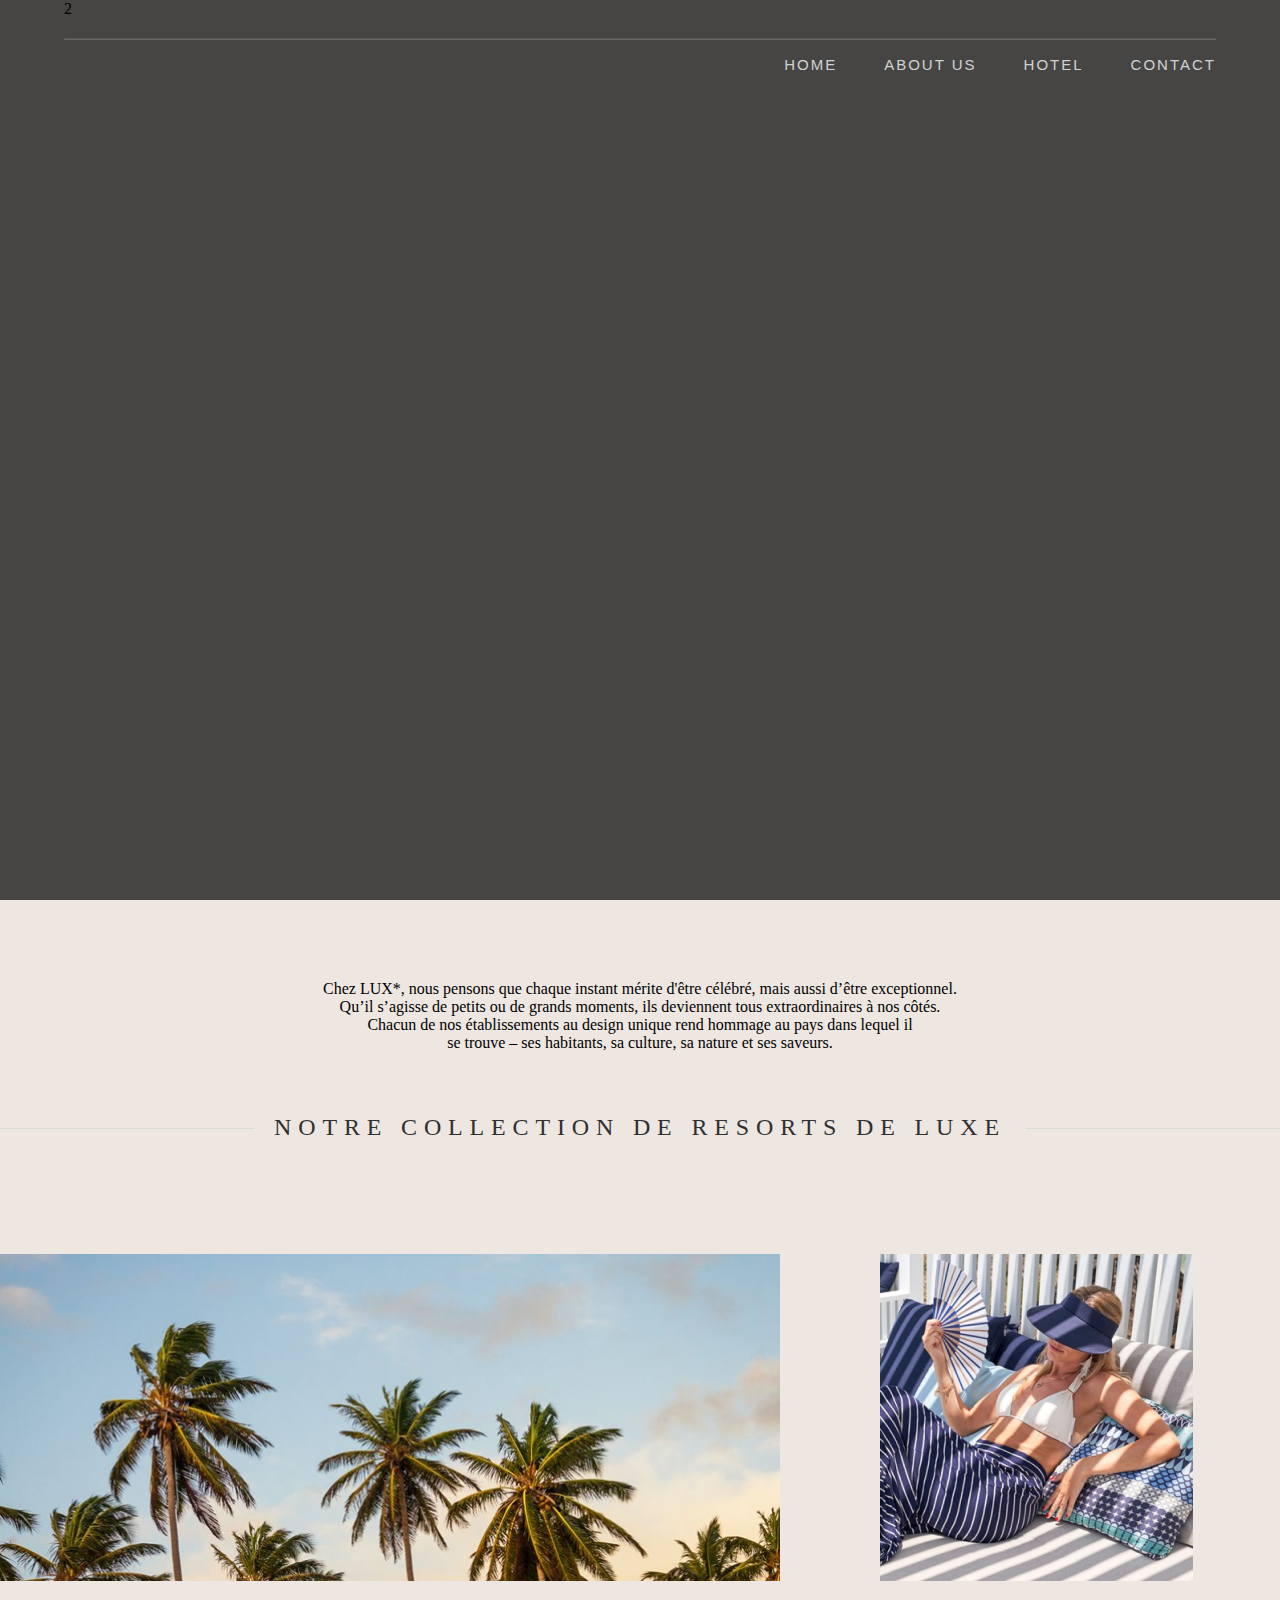
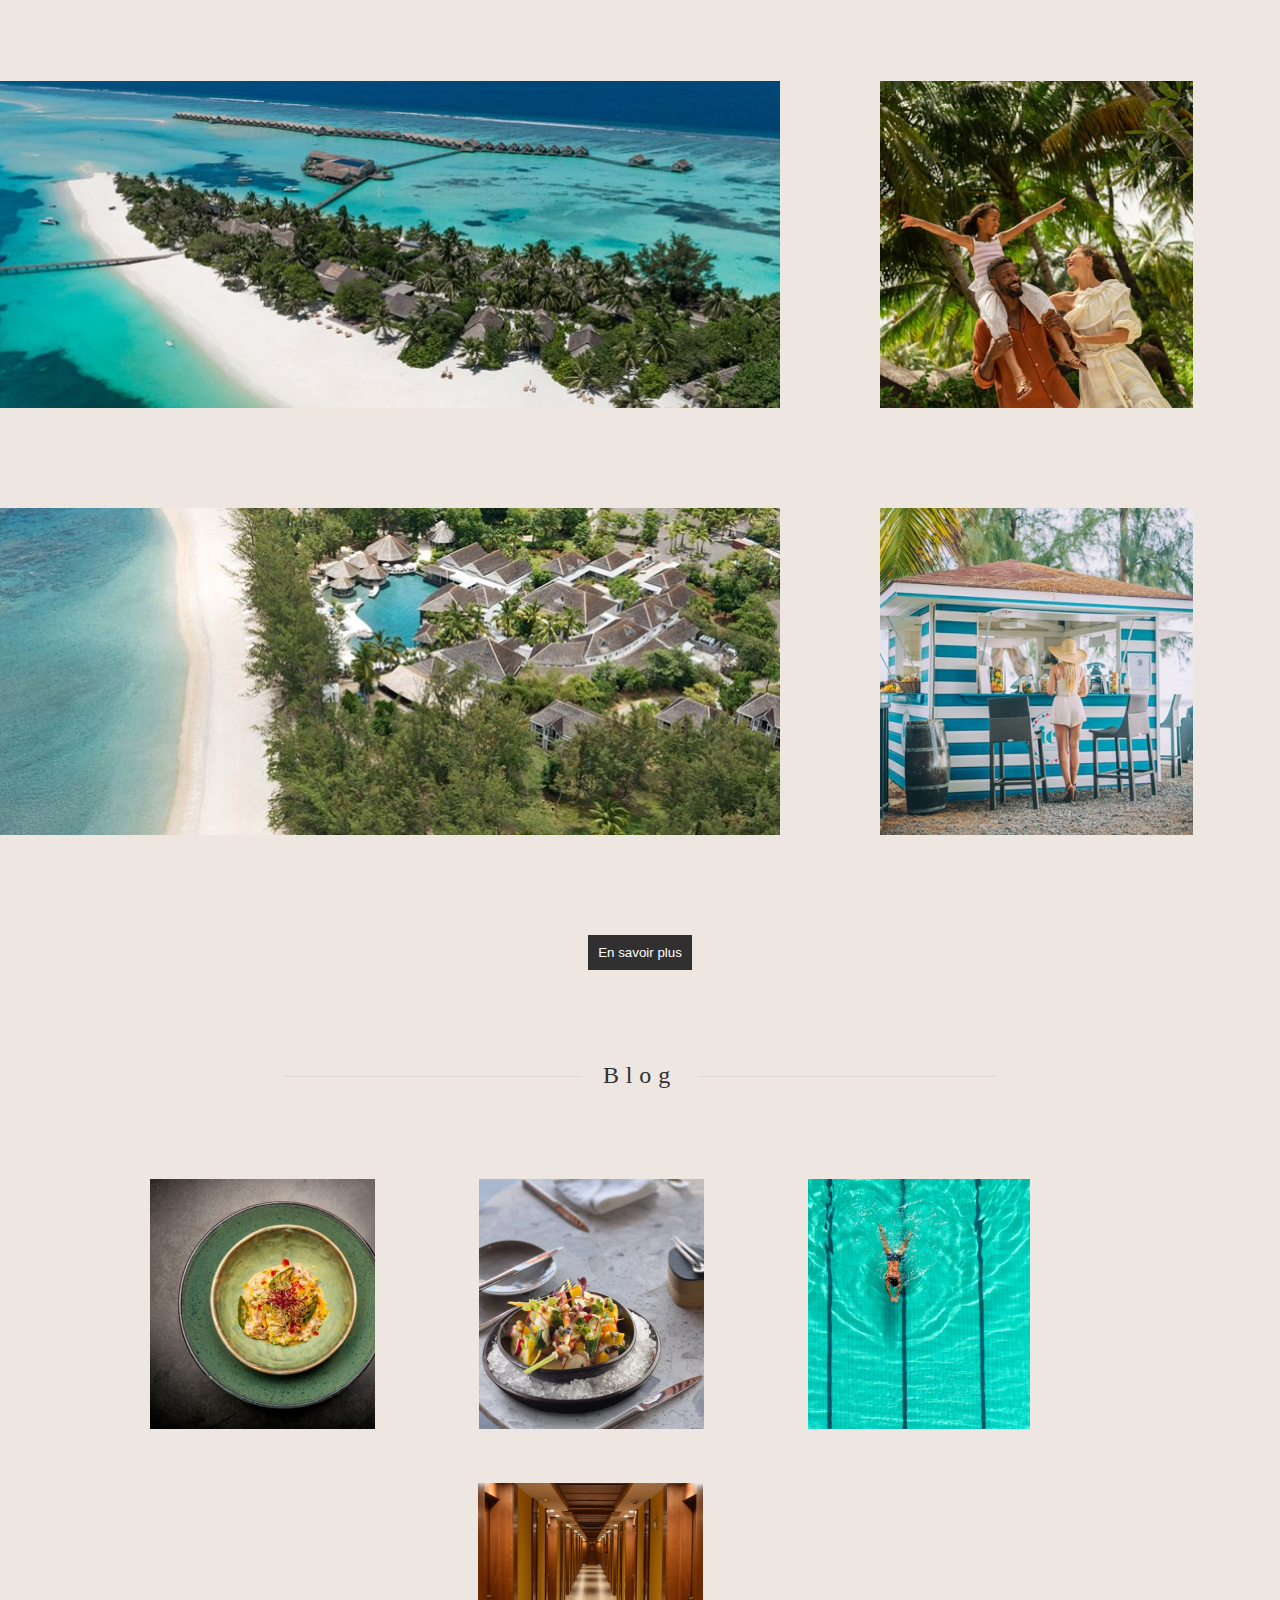
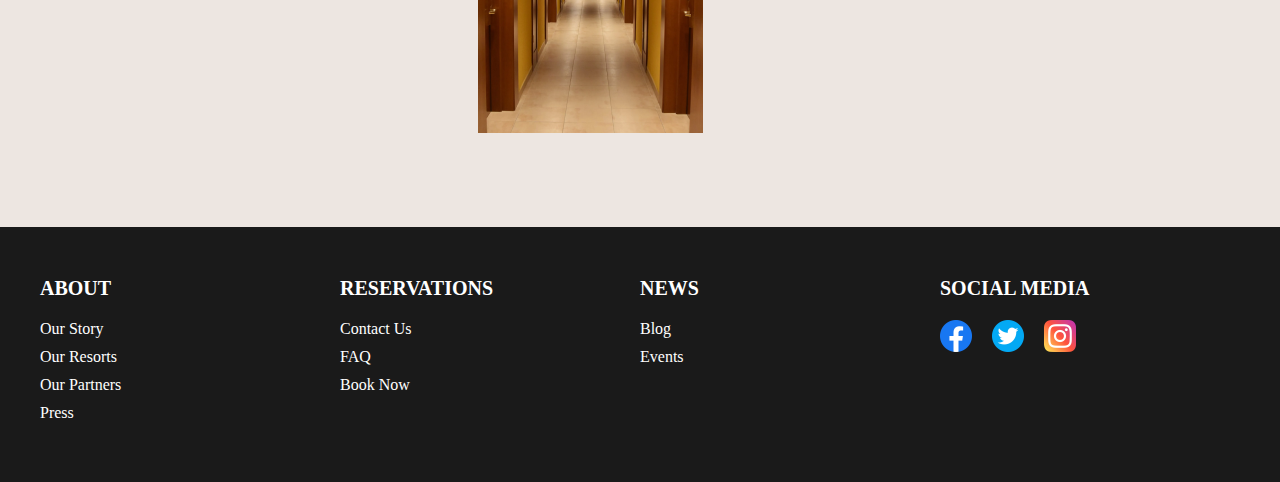
==== index.html @ c74ff22e "first commit" ====
<!doctype html>
<html lang="en">
<head>
    <meta charset="UTF-8">
    <meta name="viewport"
          content="width=device-width, user-scalable=no, initial-scale=1.0, maximum-scale=1.0, minimum-scale=1.0">
    <meta http-equiv="X-UA-Compatible" content="ie=edge">
    <link rel="stylesheet" href="/style/main.css"/>
    <title>Page acceuil</title>
</head>
<body>
<header id="home">
    <div class="header-video">
        <video autoplay muted loop id="video-background">
            <source src="video/life.mp4" type="video/mp4">
        </video>

        <div class="container_content">
            <div class="container">
                <div class="icon flex1">
                    <div class="box">2
                    </div>
                </div>
                <hr>
                <nav>
                    <div class="logo">
                    </div>

                    <ul id="menu">
                        <li><a href="#home">HOME</a></li>
                        <li><a href=about.html>ABOUT US</a></li>
                        <li><a href=hotel.html>HOTEL</a></li>
                        <li><a href=contact.html>CONTACT</a></li>
                    </ul>
                </nav>
            </div>
        </div>
    </div>
</header>
<section class="container text-center wow fadeIn page-intro">
    <div class="main-text" >
        <p>Chez LUX<bdi>*</bdi>, nous pensons que chaque instant mérite d'être célébré, mais aussi d’être exceptionnel. <br />Qu’il s’agisse de petits ou de grands moments, ils deviennent tous extraordinaires à nos côtés. <br />Chacun de nos établissements au design unique rend hommage au pays dans lequel il <br />se trouve – ses habitants, sa culture, sa nature et ses saveurs.</p>
    </div>
</section>

<section class="collection">
    <div>
        <h1>NOTRE COLLECTION DE RESORTS DE LUXE</h1>
    </div>
    <div class="group">
        <div class="grid-item">
            <img src="img/image2.png" alt="Image 2">
            <img src="img/image3.png" alt="Image 3">
        </div>
    </div>
    <div class="group">
        <div class="grid-item">
            <img src="img/image4.png" alt="Image 4">
            <img src="img/image5.png" alt="Image 5">
        </div>
    </div>
    <div class="group">
        <div class="grid-item">
            <img src="img/image6.png" alt="Image 6">
            <img src="img/image7.png" alt="Image 7">
        </div>
    </div>
    <div class="button-container">
        <button>En savoir plus</button>
    </div>
</section>
<section class="blog">
    <div class="text-center">
        <div class="container_content grid-container">
            <h2>Blog</h2>
            <div class="slideshow">
                <img src="img/blog1.png" alt="Image 1">
                <img src="img/blog2.png" alt="Image 2">
                <img src="img/blog3.png" alt="Image 3">
                <img src="img/blog4.png" alt="Image 4">
            </div>
        </div>
    </div>
</section>

<footer>
    <div class="footer-content">
        <div class="footer-section">
            <h3>ABOUT</h3>
            <ul>
                <li><a href="#">Our Story</a></li>
                <li><a href="#">Our Resorts</a></li>
                <li><a href="#">Our Partners</a></li>
                <li><a href="#">Press</a></li>
            </ul>
        </div>
        <div class="footer-section">
            <h3>RESERVATIONS</h3>
            <ul>
                <li><a href="#">Contact Us</a></li>
                <li><a href="#">FAQ</a></li>
                <li><a href="#">Book Now</a></li>
            </ul>
        </div>
        <div class="footer-section">
            <h3>NEWS</h3>
            <ul>
                <li><a href="#">Blog</a></li>
                <li><a href="#">Events</a></li>
            </ul>
        </div>
        <div class="footer-section">
            <h3>SOCIAL MEDIA</h3>
            <ul class="social-icons">
                <li><a href="#"><img src="/img/facebook.png" alt="Facebook"></a></li>
                <li><a href="#"><img src="/img/twitter.png" alt="Twitter"></a></li>
                <li><a href="#"><img src="/img/instagram.png" alt="Instagram"></a></li>
            </ul>
        </div>
    </div>
</footer>

</body>
</html>
---- style/main.css ----
body{
    background:#EDE6E1;
}

* {
    padding: 0;
    margin: 0;
    box-sizing: border-box;
}

html {
    scroll-behavior: smooth;
}
.container {
    max-width: 90%;
    margin: auto;
}

.flex1 {
    display: flex;
    justify-content: space-between;
}

.flex {
    display: flex;
}

.grid {
    display: grid;
    grid-template-columns: repeat(3, 1fr);
    grid-column-gap: 40px;
    grid-row-gap: 40px;
}

.grid1 {
    display: grid;
    grid-template-columns: repeat(2, 1fr);
    grid-column-gap: 40px;
    grid-row-gap: 40px;
}

.header-video {
    position: relative;
    width: 100%;
    height: 100vh;
    overflow: hidden;
}

#video-background {
    position: absolute;
    top: 0;
    left: 0;
    width: 100%;
    height: 100%;
    object-fit: cover;
    background-color: rgba(0, 0, 0, 0.5);
}

    header .container_content {
        background-color: rgba(0, 0, 0, 0.4);
        height: 100vh;
    }

    header nav {
        display: flex;
        justify-content: space-between;
    }

    header ul {
        position: relative;
        display: flex;
    }

    header ul li {
        padding-left: 47px;
        text-align: center;
        list-style: none;
        line-height: 50px;
    }

    header ul li a {
        color: #D0D3D4;
        font-size: 15px;
        transition: 0.5s;
        text-decoration: none;
        font-family: sans-serif;
        letter-spacing: 2px;
    }

    header ul li a:hover {
        color: #ffffff;
    }

    header hr {
        opacity: 0.2;
        margin-top: 20px;
        width: 100%;
    }
.text-center {
    text-align: center;
}
.page-intro {
    padding: 80px 40px 10px;
}

.collection {
    text-align: center;
    padding: 40px 0;
}

.collection div {
    position: relative;
}

.collection h1 {
    display: inline-block;
    padding: 0 20px;
    position: relative;
    text-align: center;
    font-size: 1.5rem;
    font-style: normal;
    font-weight: 300;
    line-height: 216.523%;
    letter-spacing: 0.4275rem;
    color: #303030;
}

.collection h1::before,
.collection h1::after {
    content: "";
    display: block;
    width: 37%;
    height: 1px;
    position: absolute;
    background: #d9d9d6;
    right: 0;
    top: 50%;
}

.collection h1::before {
    left: 0;
    transform: translateX(-100%);
}

.collection h1::after {
    right: 0;
    transform: translateX(100%);
}

.collection {
    text-align: center;
    padding: 40px 0;
}

.grid-item {
    display: flex;
    justify-content: center;
    margin: 100px;
}

.grid-item img {
    max-width: 100%;
    margin-right: 100px;
}

.button-container {
    width: 100%;
    text-align: center;
}

button {
    background-color: #303030;
    color: white;
    padding: 10px 10px;
    border: none;
    cursor: pointer;
}

button:hover {
    background-color: #555;
}
.blog h2 {
    display: inline-block;
    padding: 0 20px;
    position: relative;
    text-align: center;
    font-size: 1.5rem;
    font-style: normal;
    font-weight: 300;
    line-height: 216.523%;
    letter-spacing: 0.4275rem;
    color: #303030;
}

.blog h2::before,
.blog h2::after {
    content: "";
    display: block;
    width: 300px;
    height: 1px;
    position: absolute;
    background: #d9d9d6;
    right: 100px;
    top: 50%;
}

.blog h2::before {
    left: 0;
    transform: translateX(-100%);
}

.blog h2::after {
    right: 0;
    transform: translateX(100%);
}

.blog{
    text-align: center;
    padding: 40px 0;
}

.blog div {
    position: relative;
}
.slideshow{

    margin-top: 77px;
}
.slideshow img {
    margin-bottom:50px;
    margin-right: 100px;
}


footer {
    background-color: #1a1a1a;
    color: #fff;
    padding: 50px 0;
}

.footer-content {
    display: flex;
    justify-content: space-between;
    flex-wrap: wrap;
    max-width: 1200px;
    margin: 0 auto;
}

.footer-section {
    flex: 1;
    margin-right: 30px;
}

.footer-section h3 {
    font-size: 20px;
    margin-bottom: 20px;
}

ul {
    list-style: none;
    padding: 0;
}

ul li {
    margin-bottom: 10px;
}

/* Style pour les liens */
ul li a {
    color: #fff;
    text-decoration: none;
    transition: color 0.3s;
}

ul li a:hover {
    color: #ffd700;
}

.social-icons {
    display: flex;
    list-style: none;
    padding: 0;
}

.social-icons li {
    margin-right: 20px;
}

.social-icons img {
    width: 32px;
    height: 32px;
}
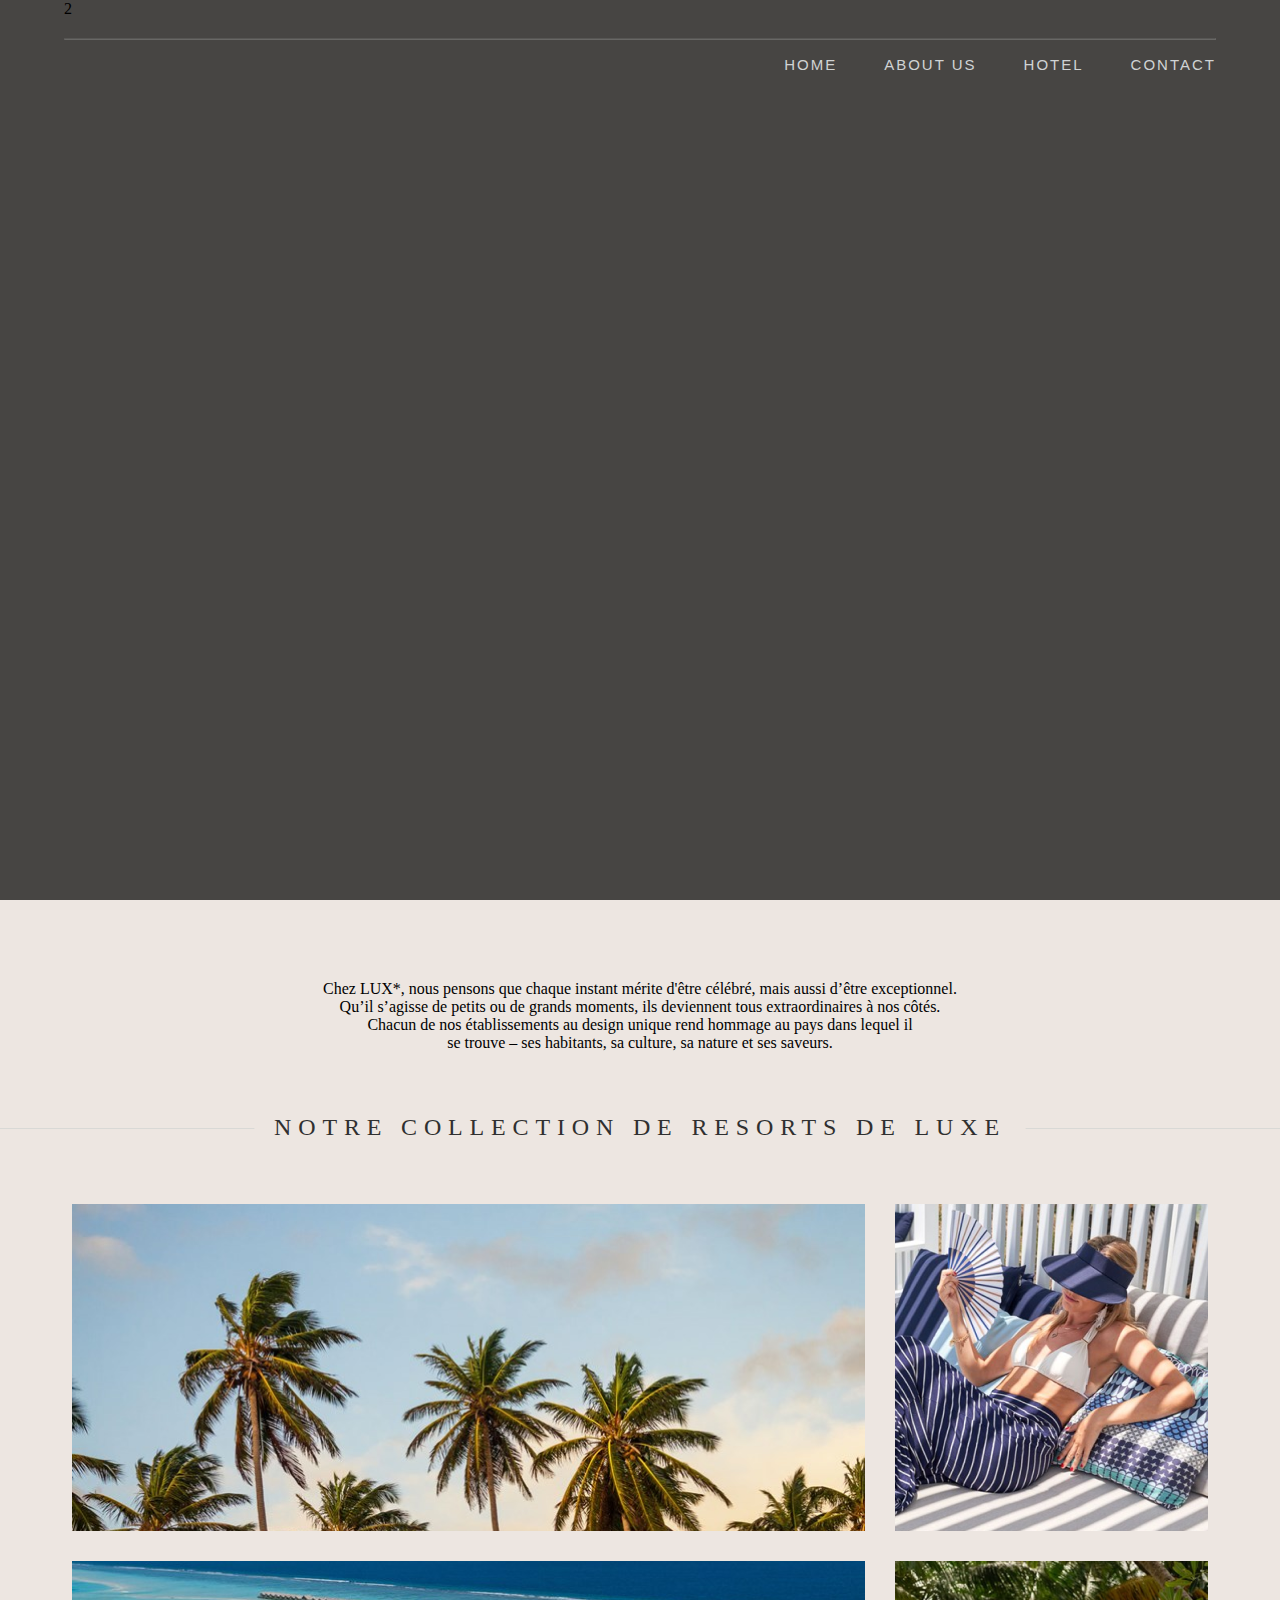
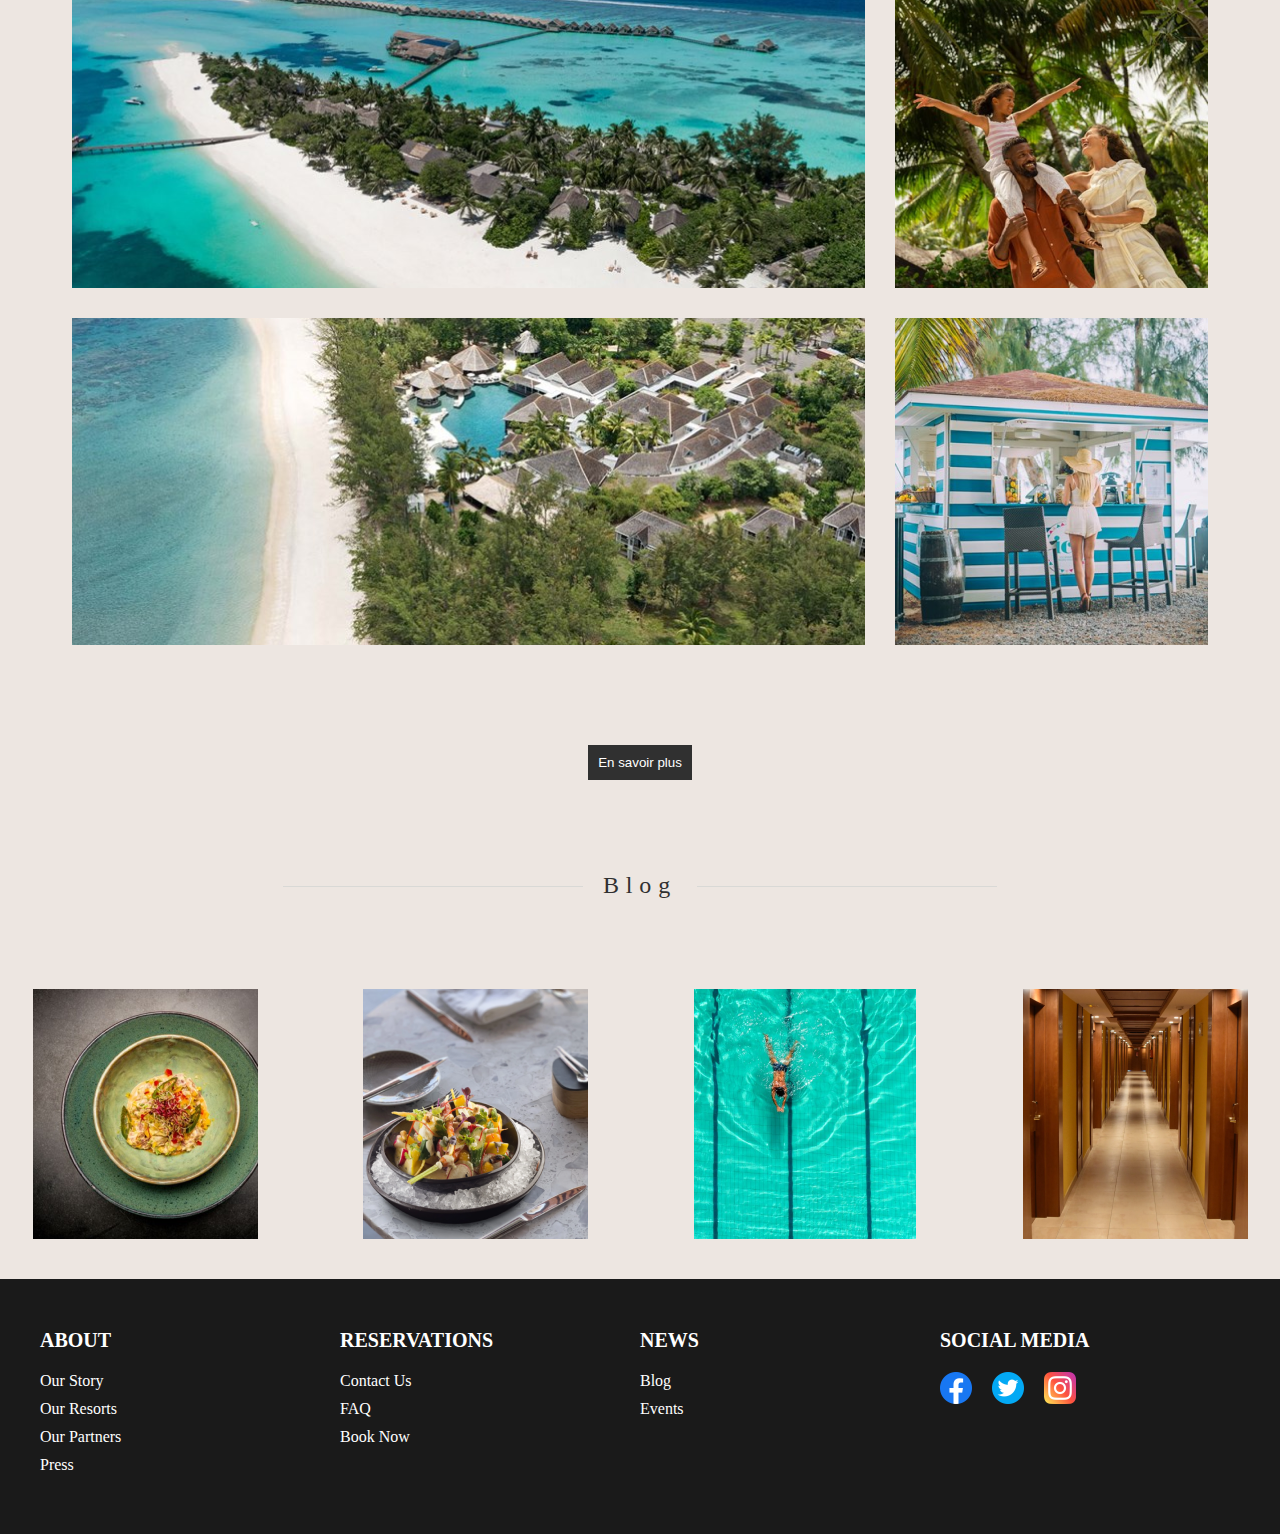
==== commit 531a05d4: "add responsive" ====
--- a/index.html
+++ b/index.html
@@ -47,28 +47,19 @@
     <div>
         <h1>NOTRE COLLECTION DE RESORTS DE LUXE</h1>
     </div>
-    <div class="group">
-        <div class="grid-item">
-            <img src="img/image2.png" alt="Image 2">
-            <img src="img/image3.png" alt="Image 3">
-        </div>
-    </div>
-    <div class="group">
-        <div class="grid-item">
-            <img src="img/image4.png" alt="Image 4">
-            <img src="img/image5.png" alt="Image 5">
-        </div>
-    </div>
-    <div class="group">
-        <div class="grid-item">
-            <img src="img/image6.png" alt="Image 6">
-            <img src="img/image7.png" alt="Image 7">
-        </div>
+    <div class="grid-item">
+        <img src="img/image2.png" id="Image2" alt="">
+        <img src="img/image3.png" id="Image3" alt="">
+        <img src="img/image4.png" id="Image4" alt="">
+        <img src="img/image5.png" id="Image5" alt="">
+        <img src="img/image6.png" id="Image6" alt="">
+        <img src="img/image7.png" id="Image7" alt="">
     </div>
     <div class="button-container">
         <button>En savoir plus</button>
     </div>
 </section>
+
 <section class="blog">
     <div class="text-center">
         <div class="container_content grid-container">
--- a/style/main.css
+++ b/style/main.css
@@ -1,5 +1,7 @@
 body{
     background:#EDE6E1;
+    overflow-x: hidden;
+
 }
 
 * {
@@ -15,6 +17,7 @@
     max-width: 90%;
     margin: auto;
 }
+
 
 .flex1 {
     display: flex;
@@ -123,6 +126,7 @@
     line-height: 216.523%;
     letter-spacing: 0.4275rem;
     color: #303030;
+    margin-bottom: 50px;
 }
 
 .collection h1::before,
@@ -147,28 +151,48 @@
     transform: translateX(100%);
 }
 
-.collection {
-    text-align: center;
-    padding: 40px 0;
-}
-
 .grid-item {
-    display: flex;
+    display: grid;
     justify-content: center;
-    margin: 100px;
+    grid-template-columns: repeat(2, 1fr);
+    grid-gap: 30px;
+    margin: 0 auto;
+    max-width: 793px;
+    align-items: start;
 }
 
 .grid-item img {
-    max-width: 100%;
-    margin-right: 100px;
-}
+    max-width: 793px;
+    height: 100%;
+}
+@media (max-width: 1225px).grid-item {
+
+    width: 476px;
+    height: 1318px;
+                                  }
+
+@media(max-width: 1225px) { #Image2,#Image4,#Image6 {
+
+    width: 547px;
+    height: 225px;
+}
+}
+@media(max-width: 1225px) { #Image3,#Image5,#Image7 {
+
+    width: 215px;
+    height: 225px;
+}
+}
+
 
 .button-container {
     width: 100%;
     text-align: center;
 }
 
+
 button {
+    margin-top: 100px;
     background-color: #303030;
     color: white;
     padding: 10px 10px;
@@ -179,6 +203,7 @@
 button:hover {
     background-color: #555;
 }
+
 .blog h2 {
     display: inline-block;
     padding: 0 20px;
@@ -222,13 +247,25 @@
 .blog div {
     position: relative;
 }
-.slideshow{
-
+
+.slideshow {
+    display: grid;
+    grid-template-columns: repeat(4, 1fr);
+    grid-gap: 40px;
+    justify-items: center;
     margin-top: 77px;
 }
+
 .slideshow img {
-    margin-bottom:50px;
-    margin-right: 100px;
+    max-width: 100%;
+    height: auto;
+}
+
+@media screen and (max-width: 768px) {
+    .slideshow {
+        grid-template-columns: repeat(4, 1fr);
+        grid-gap: 20px;
+    }
 }
 
 
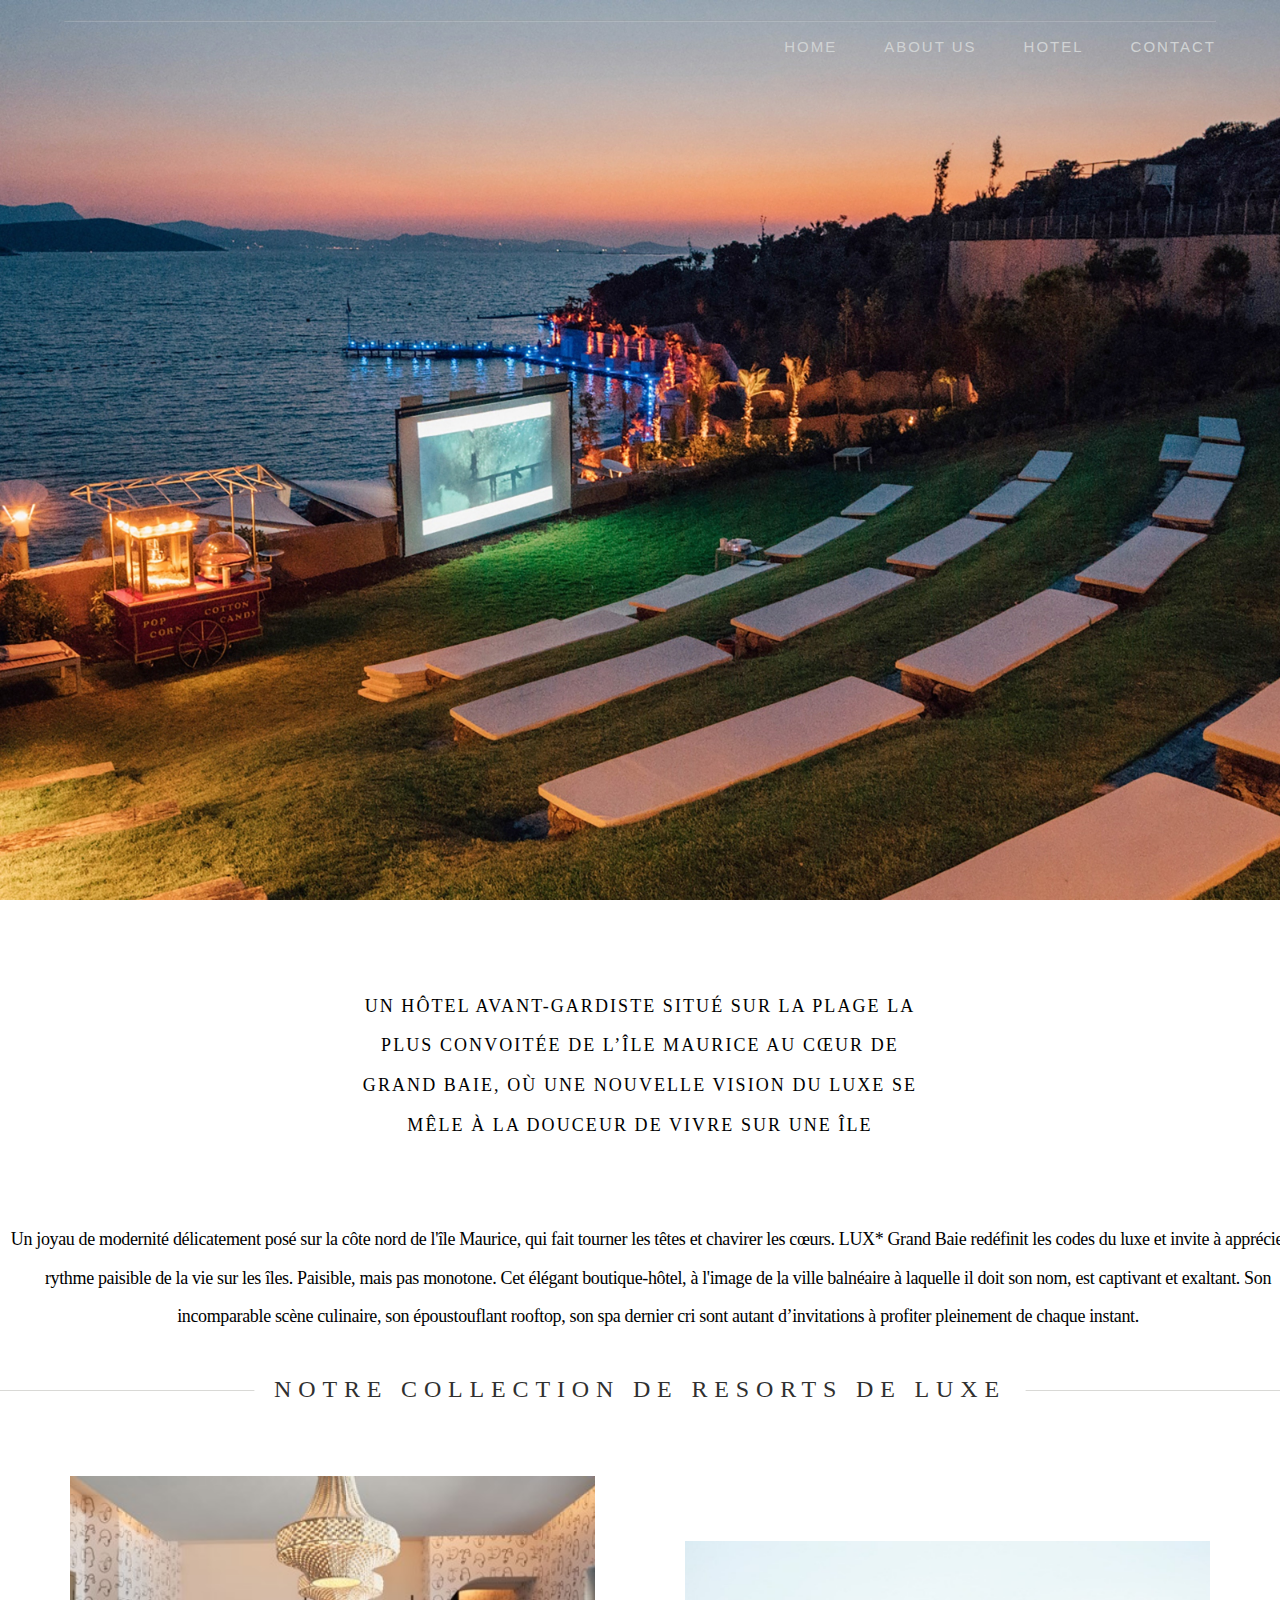
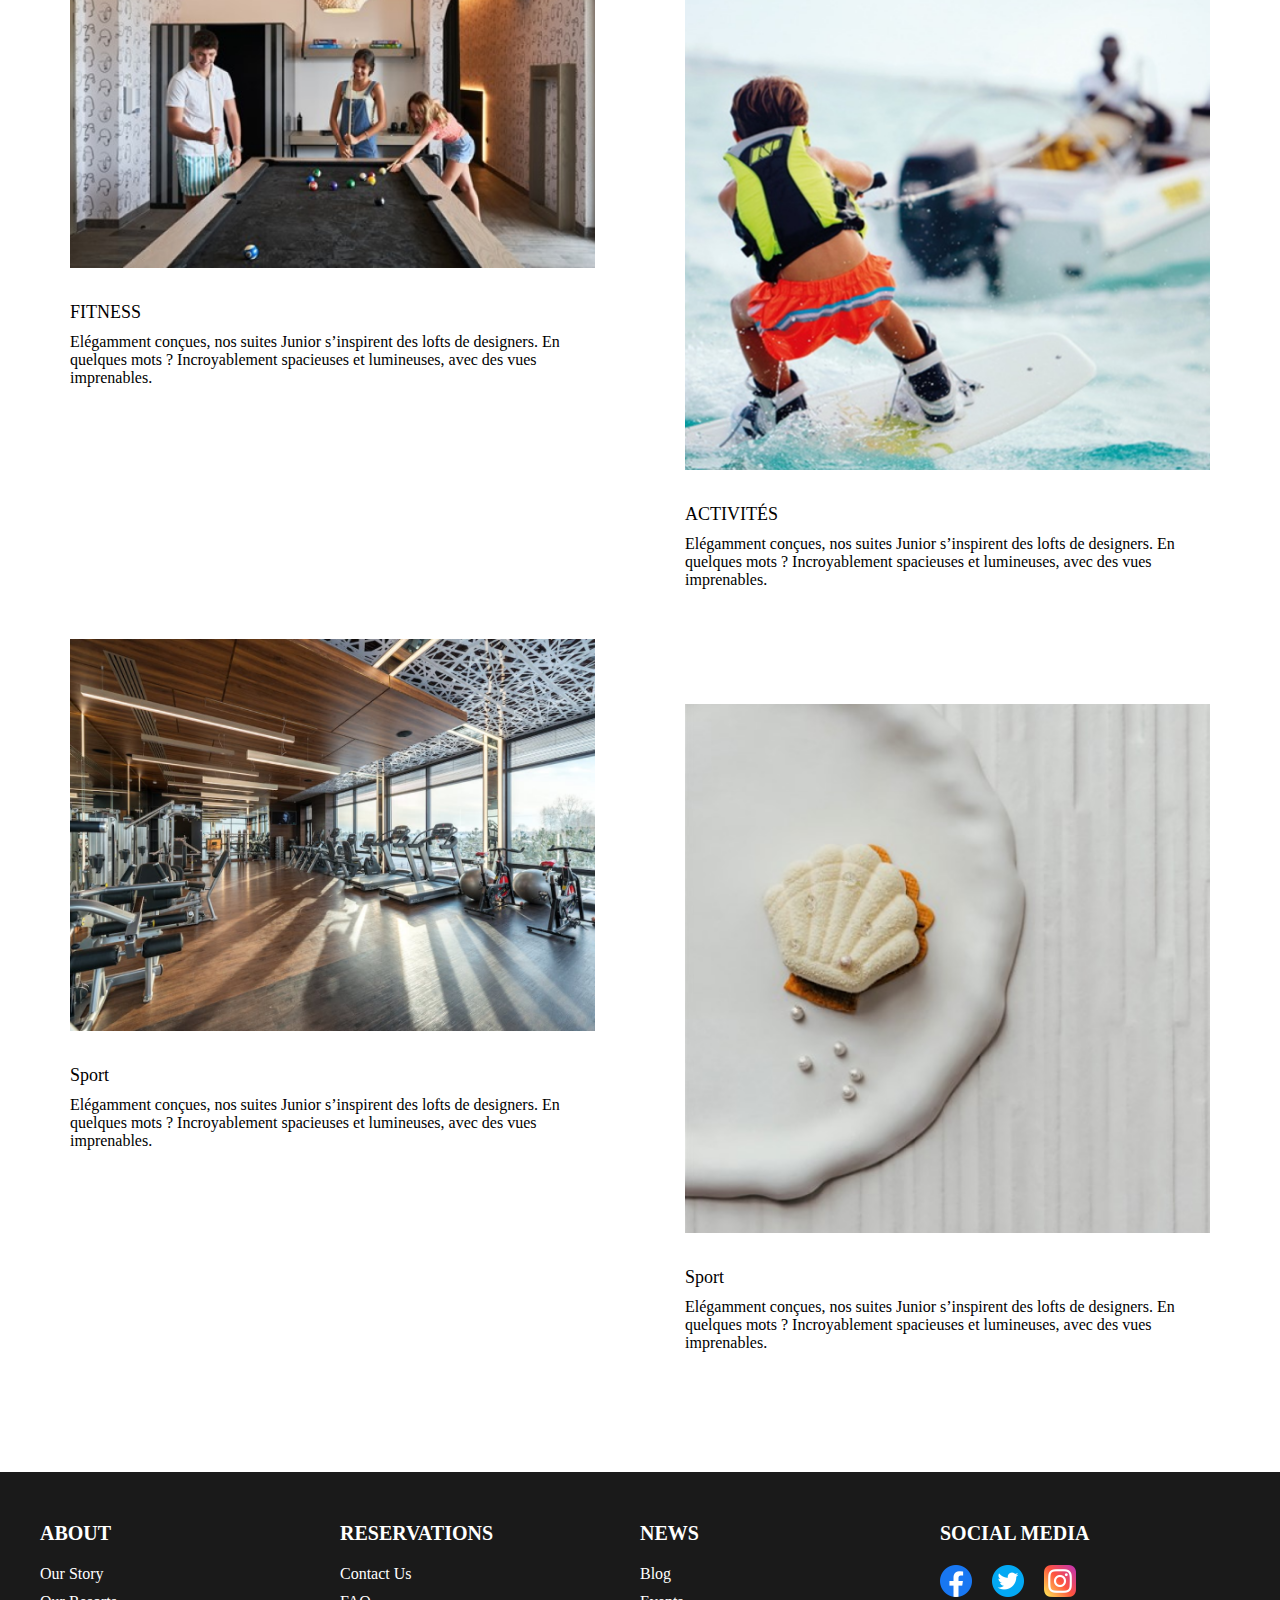
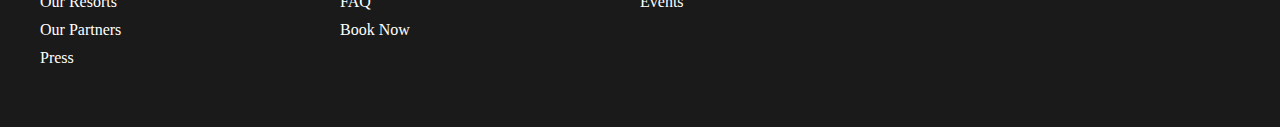
==== commit c8dea5d7: "update file" ====
--- a/index.html
+++ b/index.html
@@ -10,24 +10,20 @@
 </head>
 <body>
 <header id="home">
-    <div class="header-video">
-        <video autoplay muted loop id="video-background">
-            <source src="video/life.mp4" type="video/mp4">
-        </video>
-
+    <div class="header-image">
+        <img src="img/hotel.jpg" alt="Hotel Image">
         <div class="container_content">
             <div class="container">
                 <div class="icon flex1">
-                    <div class="box">2
+                    <div class="box">
                     </div>
                 </div>
                 <hr>
                 <nav>
                     <div class="logo">
                     </div>
-
                     <ul id="menu">
-                        <li><a href="#home">HOME</a></li>
+                        <li><a href=index.html>HOME</a></li>
                         <li><a href=about.html>ABOUT US</a></li>
                         <li><a href=hotel.html>HOTEL</a></li>
                         <li><a href=contact.html>CONTACT</a></li>
@@ -37,43 +33,64 @@
         </div>
     </div>
 </header>
-<section class="container text-center wow fadeIn page-intro">
-    <div class="main-text" >
-        <p>Chez LUX<bdi>*</bdi>, nous pensons que chaque instant mérite d'être célébré, mais aussi d’être exceptionnel. <br />Qu’il s’agisse de petits ou de grands moments, ils deviennent tous extraordinaires à nos côtés. <br />Chacun de nos établissements au design unique rend hommage au pays dans lequel il <br />se trouve – ses habitants, sa culture, sa nature et ses saveurs.</p>
+<section class="collection">
+    <div>
+       <p> UN HÔTEL AVANT-GARDISTE SITUÉ SUR LA PLAGE LA PLUS CONVOITÉE DE L’ÎLE MAURICE AU CŒUR DE GRAND BAIE, OÙ UNE NOUVELLE VISION DU LUXE SE MÊLE À LA DOUCEUR DE VIVRE SUR UNE ÎLE</p>
+        <h2>Un joyau de modernité délicatement posé sur la côte nord de l'île Maurice, qui fait tourner les têtes et chavirer les cœurs. LUX* Grand Baie redéfinit les codes du luxe et invite à apprécier le rythme paisible de la vie sur les îles. Paisible, mais pas monotone. Cet élégant boutique-hôtel, à l'image de la ville balnéaire à laquelle il doit son nom, est captivant et exaltant. Son incomparable scène culinaire, son époustouflant rooftop, son spa dernier cri sont autant d’invitations à profiter pleinement de chaque instant.</h2>
+        <h1>NOTRE COLLECTION DE RESORTS DE LUXE</h1>
     </div>
 </section>
 
-<section class="collection">
-    <div>
-        <h1>NOTRE COLLECTION DE RESORTS DE LUXE</h1>
-    </div>
-    <div class="grid-item">
-        <img src="img/image2.png" id="Image2" alt="">
-        <img src="img/image3.png" id="Image3" alt="">
-        <img src="img/image4.png" id="Image4" alt="">
-        <img src="img/image5.png" id="Image5" alt="">
-        <img src="img/image6.png" id="Image6" alt="">
-        <img src="img/image7.png" id="Image7" alt="">
-    </div>
-    <div class="button-container">
-        <button>En savoir plus</button>
-    </div>
-</section>
+<section class="about">
 
-<section class="blog">
-    <div class="text-center">
-        <div class="container_content grid-container">
-            <h2>Blog</h2>
-            <div class="slideshow">
-                <img src="img/blog1.png" alt="Image 1">
-                <img src="img/blog2.png" alt="Image 2">
-                <img src="img/blog3.png" alt="Image 3">
-                <img src="img/blog4.png" alt="Image 4">
+    <div class="reasons-to-go-collection">
+        <div class="card-container">
+            <div class="card-image">
+                <img src="/img/image24.png" alt="Image 1">
+                <div class="card-title">
+                    FITNESS
+                </div>
+            </div>
+            <div class="card-desc">
+                <p>Elégamment conçues, nos suites Junior s’inspirent des lofts de designers. En quelques mots ? Incroyablement spacieuses et lumineuses, avec des vues imprenables.</p>
+            </div>
+        </div>
+
+        <div class="card-container">
+            <div class="card-image">
+                <img src="/img/image25.png" alt="Image 1" class="image-move-down">
+                <div class="card-title">
+                    ACTIVITÉS
+                </div>
+            </div>
+            <div class="card-desc">
+                <p>Elégamment conçues, nos suites Junior s’inspirent des lofts de designers. En quelques mots ? Incroyablement spacieuses et lumineuses, avec des vues imprenables.</p>
+            </div>
+        </div>
+        <div class="card-container">
+            <div class="card-image">
+                <img src="/img/image27.png" alt="Image 1">
+                <div class="card-title">
+                    Sport
+                </div>
+            </div>
+            <div class="card-desc">
+                <p>Elégamment conçues, nos suites Junior s’inspirent des lofts de designers. En quelques mots ? Incroyablement spacieuses et lumineuses, avec des vues imprenables.</p>
+            </div>
+        </div>
+        <div class="card-container">
+            <div class="card-image">
+                <img src="/img/image28.png" alt="Image 1">
+                <div class="card-title">
+                    Sport
+                </div>
+            </div>
+            <div class="card-desc">
+                <p>Elégamment conçues, nos suites Junior s’inspirent des lofts de designers. En quelques mots ? Incroyablement spacieuses et lumineuses, avec des vues imprenables.</p>
             </div>
         </div>
     </div>
 </section>
-
 <footer>
     <div class="footer-content">
         <div class="footer-section">
@@ -111,5 +128,6 @@
     </div>
 </footer>
 
+
 </body>
-</html>+</html>
--- a/style/main.css
+++ b/style/main.css
@@ -1,7 +1,5 @@
-body{
-    background:#EDE6E1;
+body {
     overflow-x: hidden;
-
 }
 
 * {
@@ -13,43 +11,20 @@
 html {
     scroll-behavior: smooth;
 }
+
 .container {
     max-width: 90%;
     margin: auto;
 }
 
-
-.flex1 {
-    display: flex;
-    justify-content: space-between;
-}
-
-.flex {
-    display: flex;
-}
-
-.grid {
-    display: grid;
-    grid-template-columns: repeat(3, 1fr);
-    grid-column-gap: 40px;
-    grid-row-gap: 40px;
-}
-
-.grid1 {
-    display: grid;
-    grid-template-columns: repeat(2, 1fr);
-    grid-column-gap: 40px;
-    grid-row-gap: 40px;
-}
-
-.header-video {
+.header-image {
     position: relative;
     width: 100%;
     height: 100vh;
     overflow: hidden;
 }
 
-#video-background {
+.header-image img {
     position: absolute;
     top: 0;
     left: 0;
@@ -58,63 +33,90 @@
     object-fit: cover;
     background-color: rgba(0, 0, 0, 0.5);
 }
-
-    header .container_content {
-        background-color: rgba(0, 0, 0, 0.4);
-        height: 100vh;
-    }
-
-    header nav {
-        display: flex;
-        justify-content: space-between;
-    }
-
-    header ul {
-        position: relative;
-        display: flex;
-    }
-
-    header ul li {
-        padding-left: 47px;
-        text-align: center;
-        list-style: none;
-        line-height: 50px;
-    }
-
-    header ul li a {
-        color: #D0D3D4;
-        font-size: 15px;
-        transition: 0.5s;
-        text-decoration: none;
-        font-family: sans-serif;
-        letter-spacing: 2px;
-    }
-
-    header ul li a:hover {
-        color: #ffffff;
-    }
-
-    header hr {
-        opacity: 0.2;
-        margin-top: 20px;
-        width: 100%;
-    }
-.text-center {
-    text-align: center;
-}
-.page-intro {
-    padding: 80px 40px 10px;
+@keyframes fade-in {
+    0% {
+        opacity: 0;
+    }
+    100% {
+        opacity: 1;
+    }
+}
+
+
+header .container_content {
+    background-color: rgba(0, 0, 0, 0.4);
+    height: 100vh;
+}
+header nav {
+    display: flex;
+    justify-content: space-between;
+}
+
+header ul {
+    position: relative;
+    display: flex;
+}
+header ul li {
+    padding-left: 47px;
+    text-align: center;
+    list-style: none;
+    line-height: 50px;
+}
+header ul li a {
+    color: #D0D3D4;
+    font-size: 15px;
+    transition: 0.5s;
+    text-decoration: none;
+    font-family: sans-serif;
+    letter-spacing: 2px;
+}
+header ul li a:hover {
+    color: #ffffff;
+}
+header hr {
+    opacity: 0.2;
+    margin-top: 20px;
+    width: 100%;
 }
 
 .collection {
     text-align: center;
     padding: 40px 0;
 }
-
+.collection p {
+    display: flex;
+    width: 587px;
+    height: 252px;
+    flex-shrink: 0;
+    color: #000;
+    text-align: center;
+    font-family: Akshar;
+    font-size: 18px;
+    font-style: normal;
+    font-weight: 400;
+    line-height: 220.023%;
+    letter-spacing: 2.07px;
+    align-items: center;
+    margin: 0 auto;
+}
+.collection h2 {
+    display: flex;
+    width: 1316px;
+    height: 172px;
+    color: #000;
+    text-align: center;
+    font-family: Akshar;
+    font-size: 18px;
+    font-style: normal;
+    font-weight: 300;
+    line-height: 216.523%;
+    letter-spacing: -0.36px;
+    align-items: center;
+    margin: 0 auto;
+}
 .collection div {
     position: relative;
 }
-
 .collection h1 {
     display: inline-block;
     padding: 0 20px;
@@ -126,9 +128,7 @@
     line-height: 216.523%;
     letter-spacing: 0.4275rem;
     color: #303030;
-    margin-bottom: 50px;
-}
-
+}
 .collection h1::before,
 .collection h1::after {
     content: "";
@@ -137,144 +137,63 @@
     height: 1px;
     position: absolute;
     background: #d9d9d6;
-    right: 0;
     top: 50%;
 }
-
 .collection h1::before {
     left: 0;
     transform: translateX(-100%);
 }
-
 .collection h1::after {
     right: 0;
     transform: translateX(100%);
 }
-
-.grid-item {
+.collection {
+    text-align: center;
+    padding: 40px 0;
+}
+
+.reasons-to-go-collection {
+    max-width: 1180px;
+    margin-right: auto;
+    margin-left: auto;
     display: grid;
-    justify-content: center;
-    grid-template-columns: repeat(2, 1fr);
-    grid-gap: 30px;
-    margin: 0 auto;
-    max-width: 793px;
-    align-items: start;
-}
-
-.grid-item img {
-    max-width: 793px;
-    height: 100%;
-}
-@media (max-width: 1225px).grid-item {
-
-    width: 476px;
-    height: 1318px;
-                                  }
-
-@media(max-width: 1225px) { #Image2,#Image4,#Image6 {
-
-    width: 547px;
-    height: 225px;
-}
-}
-@media(max-width: 1225px) { #Image3,#Image5,#Image7 {
-
-    width: 215px;
-    height: 225px;
-}
-}
-
-
-.button-container {
-    width: 100%;
-    text-align: center;
-}
-
-
-button {
-    margin-top: 100px;
-    background-color: #303030;
-    color: white;
-    padding: 10px 10px;
-    border: none;
-    cursor: pointer;
-}
-
-button:hover {
-    background-color: #555;
-}
-
-.blog h2 {
-    display: inline-block;
-    padding: 0 20px;
-    position: relative;
-    text-align: center;
-    font-size: 1.5rem;
-    font-style: normal;
-    font-weight: 300;
-    line-height: 216.523%;
-    letter-spacing: 0.4275rem;
-    color: #303030;
-}
-
-.blog h2::before,
-.blog h2::after {
-    content: "";
-    display: block;
-    width: 300px;
-    height: 1px;
-    position: absolute;
-    background: #d9d9d6;
-    right: 100px;
-    top: 50%;
-}
-
-.blog h2::before {
-    left: 0;
-    transform: translateX(-100%);
-}
-
-.blog h2::after {
-    right: 0;
-    transform: translateX(100%);
-}
-
-.blog{
-    text-align: center;
-    padding: 40px 0;
-}
-
-.blog div {
-    position: relative;
-}
-
-.slideshow {
-    display: grid;
-    grid-template-columns: repeat(4, 1fr);
-    grid-gap: 40px;
-    justify-items: center;
-    margin-top: 77px;
-}
-
-.slideshow img {
+    grid-template-columns: 1fr 1fr;
+    grid-auto-rows: auto;
+    grid-gap: 10px 50px;
+    padding-bottom: 100px;
+    width: 100%;
+}
+.card-container {
+    display: flex;
+    flex-direction: column;
+    padding: 20px;
+}
+.card-image img {
     max-width: 100%;
     height: auto;
 }
-
-@media screen and (max-width: 768px) {
-    .slideshow {
-        grid-template-columns: repeat(4, 1fr);
-        grid-gap: 20px;
-    }
-}
-
+.card-title {
+    text-align: left;
+    font-family: "Tw Cen W01 Light";
+    font-size: 18px;
+    margin-top: 30px;
+}
+.card-desc p {
+    margin-top: 10px;
+    text-align: left;
+}
+.card-container:last-child {
+    margin-top: 65px;
+}
+.image-move-down {
+    margin-top: 65px;
+}
 
 footer {
     background-color: #1a1a1a;
     color: #fff;
     padding: 50px 0;
 }
-
 .footer-content {
     display: flex;
     justify-content: space-between;
@@ -282,48 +201,69 @@
     max-width: 1200px;
     margin: 0 auto;
 }
-
 .footer-section {
     flex: 1;
     margin-right: 30px;
 }
-
 .footer-section h3 {
     font-size: 20px;
     margin-bottom: 20px;
 }
-
 ul {
     list-style: none;
     padding: 0;
 }
-
 ul li {
     margin-bottom: 10px;
 }
-
-/* Style pour les liens */
 ul li a {
     color: #fff;
     text-decoration: none;
     transition: color 0.3s;
 }
-
 ul li a:hover {
     color: #ffd700;
 }
-
 .social-icons {
     display: flex;
     list-style: none;
     padding: 0;
 }
-
 .social-icons li {
     margin-right: 20px;
 }
-
 .social-icons img {
     width: 32px;
     height: 32px;
-}+}
+
+@media screen and (max-width: 1024px) {
+    .collection p {
+        font-size: 16px;
+    }
+    .collection h2 {
+        font-size: 16px;
+    }
+}
+
+@media screen and (max-width: 768px) {
+    header ul {
+        flex-direction: column;
+        align-items: center;
+        text-align: center;
+    }
+    header ul li {
+        padding-left: 0;
+        margin-bottom: 10px;
+    }
+    .collection p {
+        font-size: 14px;
+    }
+    .collection h2 {
+        font-size: 14px;
+    }
+    .reasons-to-go-collection {
+        grid-template-columns: 1fr;
+    }
+}
+
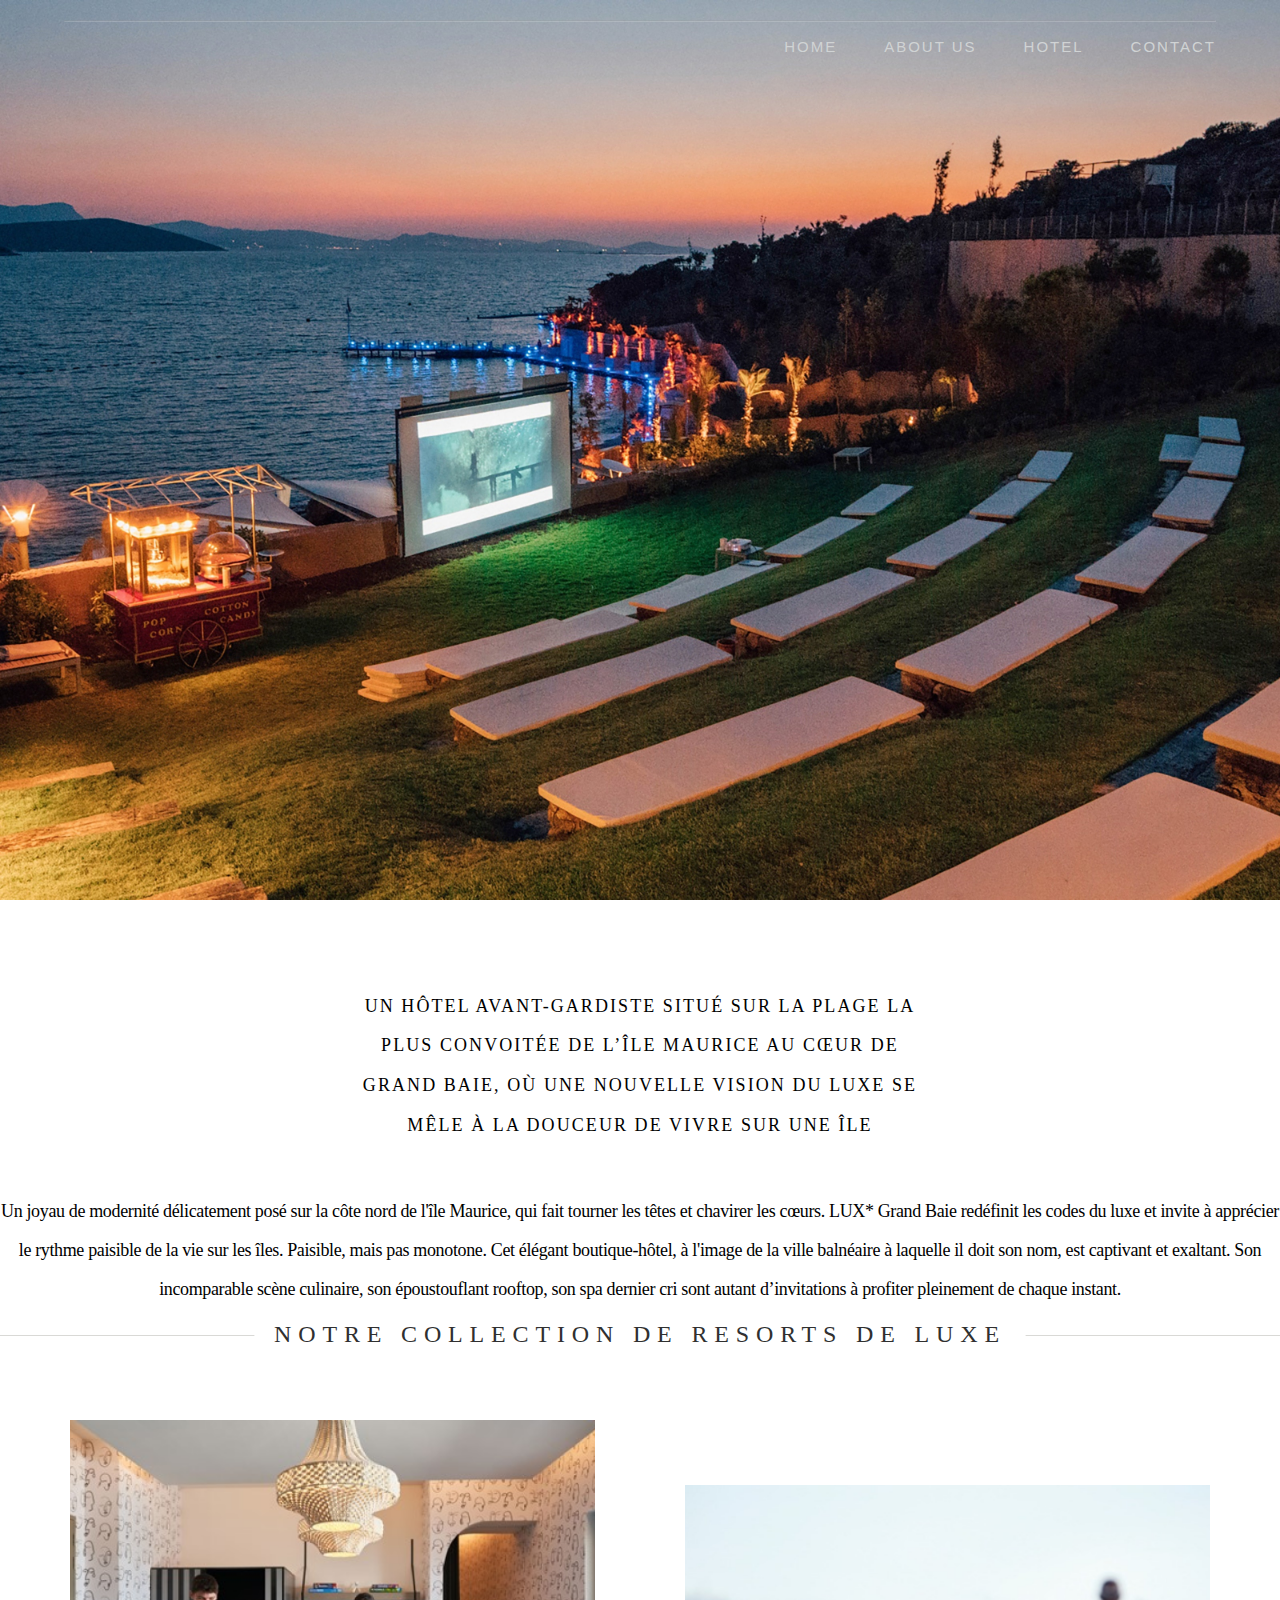
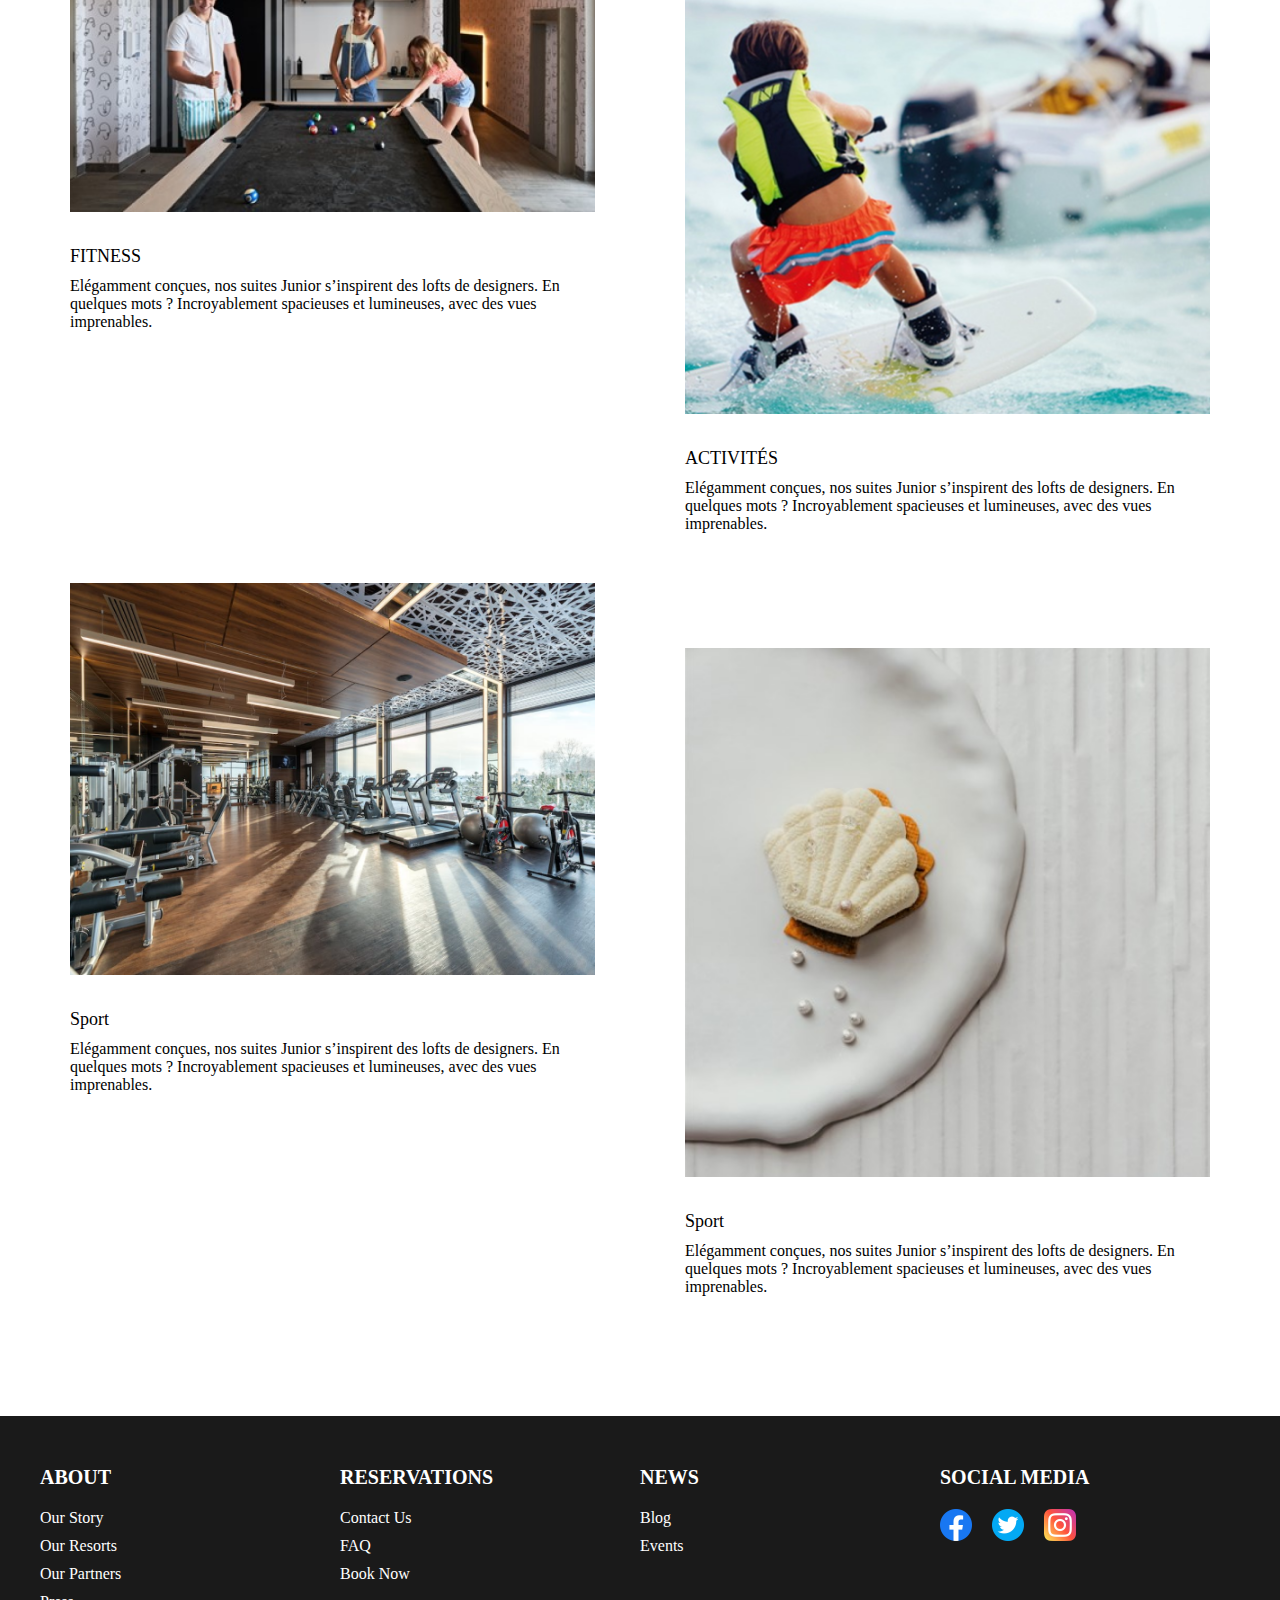
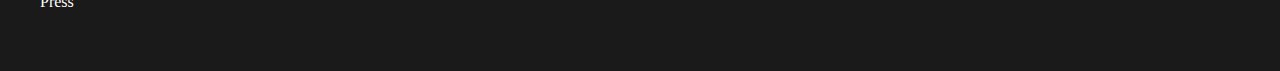
==== commit 30956c9d: "make navbar responsive" ====
--- a/index.html
+++ b/index.html
@@ -20,8 +20,6 @@
                 </div>
                 <hr>
                 <nav>
-                    <div class="logo">
-                    </div>
                     <ul id="menu">
                         <li><a href=index.html>HOME</a></li>
                         <li><a href=about.html>ABOUT US</a></li>
@@ -33,6 +31,7 @@
         </div>
     </div>
 </header>
+
 <section class="collection">
     <div>
        <p> UN HÔTEL AVANT-GARDISTE SITUÉ SUR LA PLAGE LA PLUS CONVOITÉE DE L’ÎLE MAURICE AU CŒUR DE GRAND BAIE, OÙ UNE NOUVELLE VISION DU LUXE SE MÊLE À LA DOUCEUR DE VIVRE SUR UNE ÎLE</p>
--- a/style/main.css
+++ b/style/main.css
@@ -1,3 +1,4 @@
+/* CSS de base */
 body {
     overflow-x: hidden;
 }
@@ -33,35 +34,28 @@
     object-fit: cover;
     background-color: rgba(0, 0, 0, 0.5);
 }
-@keyframes fade-in {
-    0% {
-        opacity: 0;
-    }
-    100% {
-        opacity: 1;
-    }
-}
-
-
 header .container_content {
     background-color: rgba(0, 0, 0, 0.4);
     height: 100vh;
 }
+
 header nav {
     display: flex;
-    justify-content: space-between;
+    justify-content: flex-end;
 }
 
 header ul {
     position: relative;
     display: flex;
 }
+
 header ul li {
     padding-left: 47px;
     text-align: center;
     list-style: none;
     line-height: 50px;
 }
+
 header ul li a {
     color: #D0D3D4;
     font-size: 15px;
@@ -70,9 +64,11 @@
     font-family: sans-serif;
     letter-spacing: 2px;
 }
+
 header ul li a:hover {
     color: #ffffff;
 }
+
 header hr {
     opacity: 0.2;
     margin-top: 20px;
@@ -83,6 +79,11 @@
     text-align: center;
     padding: 40px 0;
 }
+
+.collection div {
+    position: relative;
+}
+
 .collection p {
     display: flex;
     width: 587px;
@@ -98,11 +99,12 @@
     letter-spacing: 2.07px;
     align-items: center;
     margin: 0 auto;
-}
+    max-width: 100%;
+}
+
 .collection h2 {
     display: flex;
-    width: 1316px;
-    height: 172px;
+    width: 100%;
     color: #000;
     text-align: center;
     font-family: Akshar;
@@ -113,9 +115,7 @@
     letter-spacing: -0.36px;
     align-items: center;
     margin: 0 auto;
-}
-.collection div {
-    position: relative;
+    max-width: 100%;
 }
 .collection h1 {
     display: inline-block;
@@ -129,6 +129,7 @@
     letter-spacing: 0.4275rem;
     color: #303030;
 }
+
 .collection h1::before,
 .collection h1::after {
     content: "";
@@ -139,14 +140,55 @@
     background: #d9d9d6;
     top: 50%;
 }
+
 .collection h1::before {
     left: 0;
     transform: translateX(-100%);
 }
+
 .collection h1::after {
     right: 0;
     transform: translateX(100%);
 }
+
+@media screen and (max-width: 768px) {
+    .collection p {
+        padding: 10px;
+        font-size: 14px;
+    }
+    .collection h2 {
+        padding: 10px;
+        font-size: 14px;
+        margin-top: 10px;
+    }
+    .collection h1 {
+        font-size: 1rem;
+        letter-spacing: 0.2rem;
+    }
+}
+
+
+.collection h1::before,
+.collection h1::after {
+    content: "";
+    display: block;
+    width: 37%;
+    height: 1px;
+    position: absolute;
+    background: #d9d9d6;
+    top: 50%;
+}
+
+.collection h1::before {
+    left: 0;
+    transform: translateX(-100%);
+}
+
+.collection h1::after {
+    right: 0;
+    transform: translateX(100%);
+}
+
 .collection {
     text-align: center;
     padding: 40px 0;
@@ -163,28 +205,34 @@
     padding-bottom: 100px;
     width: 100%;
 }
+
 .card-container {
     display: flex;
     flex-direction: column;
     padding: 20px;
 }
+
 .card-image img {
     max-width: 100%;
     height: auto;
 }
+
 .card-title {
     text-align: left;
     font-family: "Tw Cen W01 Light";
     font-size: 18px;
     margin-top: 30px;
 }
+
 .card-desc p {
     margin-top: 10px;
     text-align: left;
 }
+
 .card-container:last-child {
     margin-top: 65px;
 }
+
 .image-move-down {
     margin-top: 65px;
 }
@@ -194,6 +242,7 @@
     color: #fff;
     padding: 50px 0;
 }
+
 .footer-content {
     display: flex;
     justify-content: space-between;
@@ -201,69 +250,114 @@
     max-width: 1200px;
     margin: 0 auto;
 }
+
 .footer-section {
     flex: 1;
     margin-right: 30px;
 }
+
 .footer-section h3 {
     font-size: 20px;
     margin-bottom: 20px;
 }
+
 ul {
     list-style: none;
     padding: 0;
 }
+
 ul li {
     margin-bottom: 10px;
 }
+
 ul li a {
     color: #fff;
     text-decoration: none;
     transition: color 0.3s;
 }
+
 ul li a:hover {
     color: #ffd700;
 }
+
 .social-icons {
     display: flex;
     list-style: none;
     padding: 0;
 }
+
 .social-icons li {
     margin-right: 20px;
 }
+
 .social-icons img {
     width: 32px;
     height: 32px;
 }
 
-@media screen and (max-width: 1024px) {
-    .collection p {
-        font-size: 16px;
-    }
-    .collection h2 {
-        font-size: 16px;
-    }
-}
-
 @media screen and (max-width: 768px) {
     header ul {
-        flex-direction: column;
+        flex-direction: row;
+
         align-items: center;
         text-align: center;
     }
+
     header ul li {
         padding-left: 0;
         margin-bottom: 10px;
     }
+
+    header ul li a {
+        font-size: 14px;
+    }
+
     .collection p {
         font-size: 14px;
     }
+
     .collection h2 {
         font-size: 14px;
     }
+
     .reasons-to-go-collection {
         grid-template-columns: 1fr;
     }
 }
 
+@media screen and (max-width: 768px) {
+        .collection h1 {
+            font-size: 10px;
+            letter-spacing: 0.2rem;
+            padding: 10px;
+
+    }
+}
+
+@media screen and (max-width: 768px) {
+    header nav {
+        justify-content: right;
+    }
+
+    header ul {
+        flex-direction: row;
+        gap: 25px;
+        align-items: center;
+        text-align: center;
+    }
+
+    header ul li {
+        padding-left: 0;
+        margin-bottom: 10px;
+    }
+
+    header ul li a {
+        font-size: 10px;
+    }
+
+    .collection h1 {
+        font-size: 1rem;
+        letter-spacing: 0.2rem;
+        padding: 10px;
+    }
+}
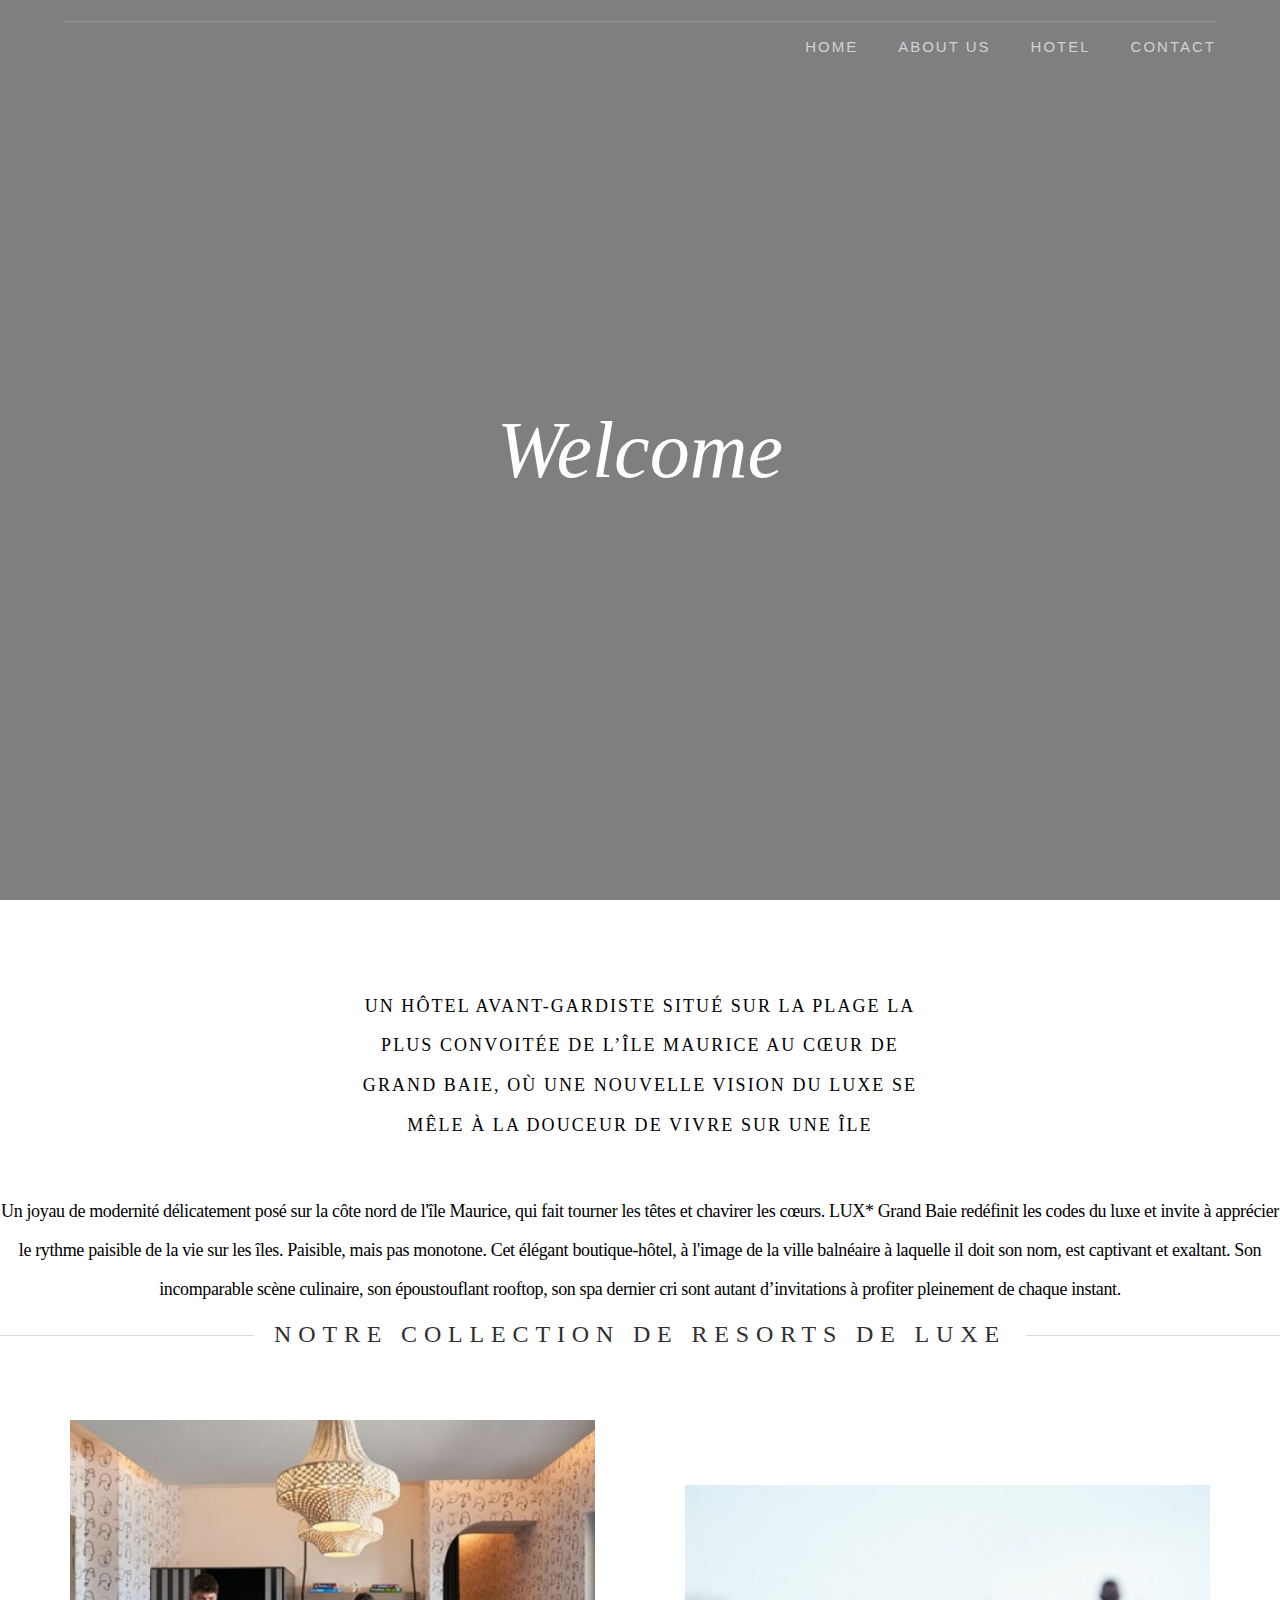
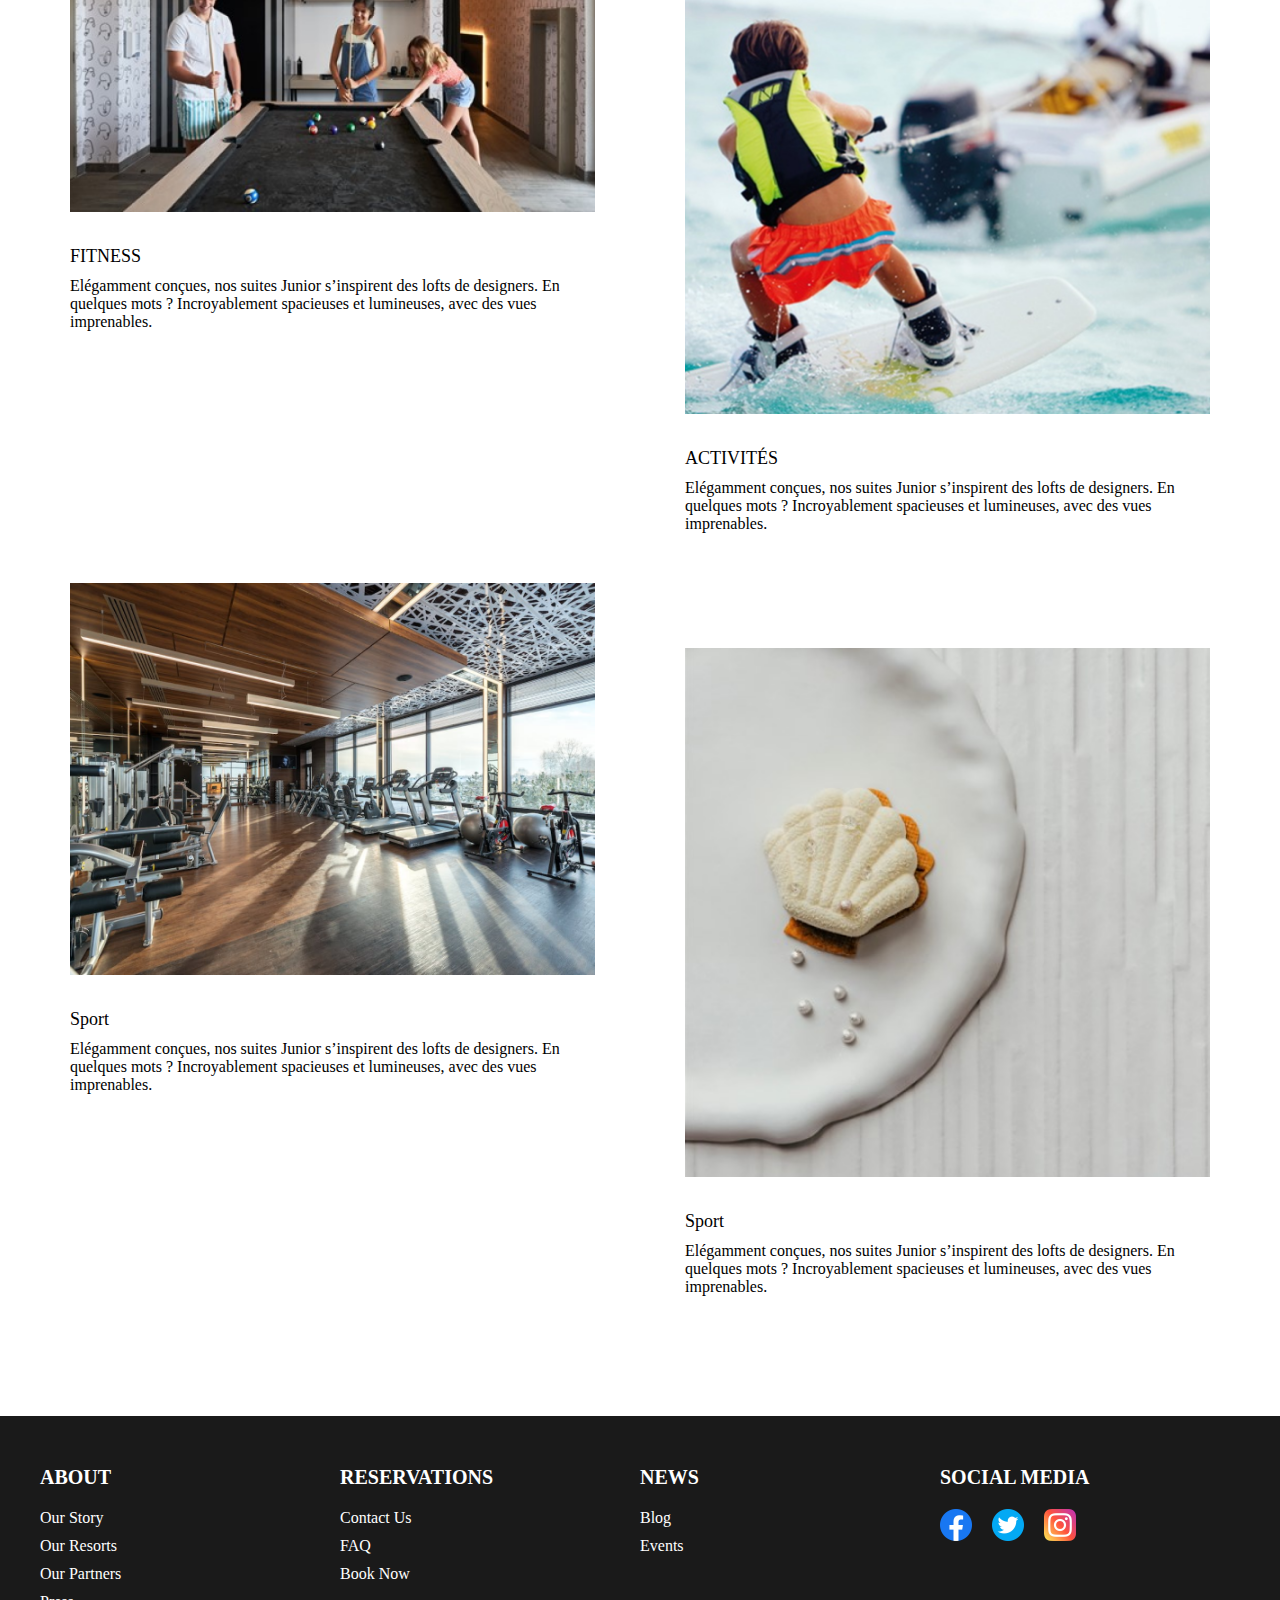
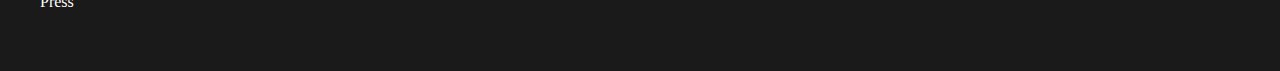
==== commit ded625be: "Getting the body responsive to the phone screen" ====
--- a/index.html
+++ b/index.html
@@ -10,24 +10,28 @@
 </head>
 <body>
 <header id="home">
-    <div class="header-image">
-        <img src="img/hotel.jpg" alt="Hotel Image">
-        <div class="container_content">
-            <div class="container">
-                <div class="icon flex1">
-                    <div class="box">
-                    </div>
+    <div class="header-video">
+        <video autoplay muted loop id="video-background">
+            <source src="video/about.mp4" type="video/mp4">
+        </video>
+        <div class="centered-text">
+            <em>Welcome</em>
+        </div>
+
+        <div class="container">
+            <div class="icon flex1">
+                <div class="box">
                 </div>
-                <hr>
-                <nav>
-                    <ul id="menu">
-                        <li><a href=index.html>HOME</a></li>
-                        <li><a href=about.html>ABOUT US</a></li>
-                        <li><a href=hotel.html>HOTEL</a></li>
-                        <li><a href=contact.html>CONTACT</a></li>
-                    </ul>
-                </nav>
             </div>
+            <hr>
+            <nav>
+                <ul id="menu">
+                    <li><a href=index.html>HOME</a></li>
+                    <li><a href=about.html>ABOUT US</a></li>
+                    <li><a href=hotel.html>HOTEL</a></li>
+                    <li><a href=contact.html>CONTACT</a></li>
+                </ul>
+            </nav>
         </div>
     </div>
 </header>
--- a/style/main.css
+++ b/style/main.css
@@ -1,6 +1,6 @@
-/* CSS de base */
-body {
+body{
     overflow-x: hidden;
+
 }
 
 * {
@@ -12,20 +12,35 @@
 html {
     scroll-behavior: smooth;
 }
-
 .container {
     max-width: 90%;
     margin: auto;
 }
-
-.header-image {
+.grid1 {
+    display: grid;
+    grid-template-columns: repeat(2, 1fr);
+    grid-column-gap: 40px;
+    grid-row-gap: 40px;
+}
+
+.header-video {
     position: relative;
     width: 100%;
     height: 100vh;
     overflow: hidden;
 }
-
-.header-image img {
+.centered-text {
+    position: absolute;
+    top: 50%;
+    left: 50%;
+    transform: translate(-50%, -50%);
+    font-size: 80px;
+    font-family: Italianno, serif;
+    color: white;
+    animation: fadeIn 2s ease-in-out;
+}
+
+#video-background {
     position: absolute;
     top: 0;
     left: 0;
@@ -34,6 +49,7 @@
     object-fit: cover;
     background-color: rgba(0, 0, 0, 0.5);
 }
+
 header .container_content {
     background-color: rgba(0, 0, 0, 0.4);
     height: 100vh;
@@ -48,9 +64,8 @@
     position: relative;
     display: flex;
 }
-
 header ul li {
-    padding-left: 47px;
+    padding-left: 40px;
     text-align: center;
     list-style: none;
     line-height: 50px;
@@ -74,6 +89,8 @@
     margin-top: 20px;
     width: 100%;
 }
+
+
 
 .collection {
     text-align: center;
@@ -160,10 +177,6 @@
         padding: 10px;
         font-size: 14px;
         margin-top: 10px;
-    }
-    .collection h1 {
-        font-size: 1rem;
-        letter-spacing: 0.2rem;
     }
 }
 
@@ -289,7 +302,6 @@
 .social-icons li {
     margin-right: 20px;
 }
-
 .social-icons img {
     width: 32px;
     height: 32px;
@@ -325,14 +337,6 @@
     }
 }
 
-@media screen and (max-width: 768px) {
-        .collection h1 {
-            font-size: 10px;
-            letter-spacing: 0.2rem;
-            padding: 10px;
-
-    }
-}
 
 @media screen and (max-width: 768px) {
     header nav {
@@ -361,3 +365,49 @@
         padding: 10px;
     }
 }
+@media screen and (max-width: 768px) {
+    .footer-content {
+        flex-direction: column;
+        align-items: center;
+        text-align: center;
+    }
+
+    .footer-section {
+        margin-right: 0;
+        margin-bottom: 30px;
+    }
+
+    .footer-section h3 {
+        font-size: 16px;
+        margin-bottom: 15px;
+    }
+
+}
+@media screen and (max-width: 768px) {
+    .collection h1 {
+        font-size: 10px;
+        letter-spacing: 0.2rem;
+        padding: 10px;
+    }
+
+    .collection h1::before,
+    .collection h1::after {
+        content: "";
+        display: block;
+        width: 50%;
+        height: 1px;
+        position: absolute;
+        background: #d9d9d6;
+        top: 50%;
+    }
+
+    .collection h1::before {
+        left: 0;
+        transform: translateX(-100%);
+    }
+
+    .collection h1::after {
+        right: 0;
+        transform: translateX(100%);
+    }
+}
